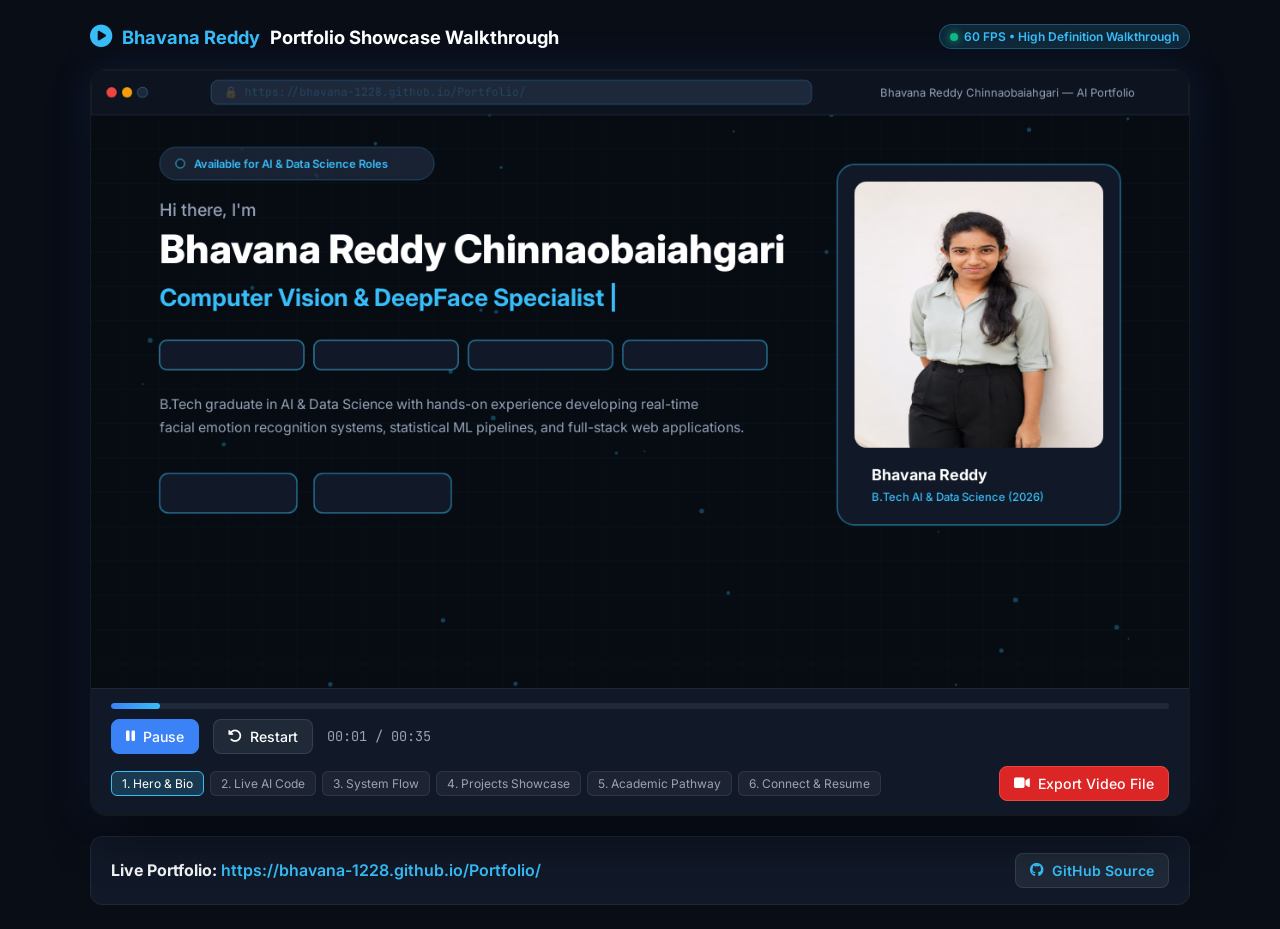
==== demo-video.html @ 17c2ac30 "feat: add interactive portfolio demo video showcase" ====
<!DOCTYPE html>
<html lang="en">
<head>
  <meta charset="UTF-8" />
  <meta name="viewport" content="width=device-width, initial-scale=1.0" />
  <title>Bhavana Reddy Portfolio — Video Demo Showcase</title>
  <link rel="preconnect" href="https://fonts.googleapis.com" />
  <link rel="preconnect" href="https://fonts.gstatic.com" crossorigin />
  <link href="https://fonts.googleapis.com/css2?family=Inter:wght@400;500;600;700;800&family=JetBrains+Mono:wght@400;600;700&display=swap" rel="stylesheet" />
  <link rel="stylesheet" href="https://cdnjs.cloudflare.com/ajax/libs/font-awesome/6.5.1/css/all.min.css" />
  <style>
    :root {
      --bg: #090d16;
      --card-bg: #111827;
      --border: #1f2937;
      --primary: #3b82f6;
      --accent: #38bdf8;
      --emerald: #10b981;
      --text: #f3f4f6;
      --muted: #9ca3af;
    }
    * {
      box-sizing: border-box;
      margin: 0;
      padding: 0;
      font-family: 'Inter', -apple-system, sans-serif;
    }
    body {
      background: var(--bg);
      color: var(--text);
      min-height: 100vh;
      display: flex;
      flex-direction: column;
      align-items: center;
      padding: 24px 16px;
    }
    header {
      width: 100%;
      max-width: 1100px;
      display: flex;
      justify-content: space-between;
      align-items: center;
      margin-bottom: 20px;
      flex-wrap: wrap;
      gap: 12px;
    }
    .brand {
      display: flex;
      align-items: center;
      gap: 10px;
      font-size: 1.15rem;
      font-weight: 700;
      color: #fff;
    }
    .brand span {
      color: var(--accent);
    }
    .badge {
      background: rgba(56, 189, 248, 0.15);
      color: var(--accent);
      border: 1px solid rgba(56, 189, 248, 0.3);
      padding: 4px 10px;
      border-radius: 9999px;
      font-size: 0.75rem;
      font-weight: 600;
      display: inline-flex;
      align-items: center;
      gap: 6px;
    }
    .pulse-dot {
      width: 8px;
      height: 8px;
      background: var(--emerald);
      border-radius: 50%;
      box-shadow: 0 0 8px var(--emerald);
    }
    .video-container {
      width: 100%;
      max-width: 1100px;
      background: #000;
      border-radius: 16px;
      overflow: hidden;
      box-shadow: 0 25px 50px -12px rgba(0, 0, 0, 0.7), 0 0 40px rgba(59, 130, 246, 0.15);
      border: 1px solid rgba(255, 255, 255, 0.1);
      position: relative;
    }
    canvas {
      width: 100%;
      height: auto;
      display: block;
      aspect-ratio: 16 / 9;
      background: #090e17;
    }
    .video-controls {
      background: #111827;
      padding: 14px 20px;
      display: flex;
      flex-direction: column;
      gap: 10px;
      border-top: 1px solid var(--border);
    }
    .timeline-bar {
      width: 100%;
      height: 6px;
      background: #1f2937;
      border-radius: 999px;
      position: relative;
      cursor: pointer;
      overflow: hidden;
    }
    .timeline-progress {
      height: 100%;
      width: 0%;
      background: linear-gradient(90deg, #3b82f6, #38bdf8);
      border-radius: 999px;
      transition: width 0.1s linear;
    }
    .controls-row {
      display: flex;
      align-items: center;
      justify-content: space-between;
      flex-wrap: wrap;
      gap: 12px;
    }
    .left-controls {
      display: flex;
      align-items: center;
      gap: 14px;
    }
    .btn-action {
      background: #1f2937;
      border: 1px solid rgba(255, 255, 255, 0.1);
      color: #fff;
      padding: 8px 14px;
      border-radius: 8px;
      cursor: pointer;
      font-size: 0.88rem;
      font-weight: 500;
      display: inline-flex;
      align-items: center;
      gap: 8px;
      transition: all 0.2s;
    }
    .btn-action:hover {
      background: #374151;
      border-color: var(--accent);
    }
    .btn-primary {
      background: var(--primary);
      border-color: var(--primary);
    }
    .btn-primary:hover {
      background: #2563eb;
    }
    .btn-record {
      background: #dc2626;
      border-color: #ef4444;
    }
    .btn-record:hover {
      background: #b91c1c;
    }
    .time-display {
      font-family: 'JetBrains Mono', monospace;
      font-size: 0.85rem;
      color: var(--muted);
    }
    .scene-pills {
      display: flex;
      gap: 6px;
      flex-wrap: wrap;
    }
    .scene-pill {
      background: rgba(255, 255, 255, 0.05);
      border: 1px solid rgba(255, 255, 255, 0.08);
      color: var(--muted);
      padding: 4px 10px;
      border-radius: 6px;
      font-size: 0.75rem;
      cursor: pointer;
      transition: all 0.2s;
    }
    .scene-pill.active {
      background: rgba(56, 189, 248, 0.2);
      border-color: var(--accent);
      color: #fff;
    }
    .info-card {
      width: 100%;
      max-width: 1100px;
      margin-top: 20px;
      background: var(--card-bg);
      border: 1px solid var(--border);
      border-radius: 12px;
      padding: 16px 20px;
      display: flex;
      justify-content: space-between;
      align-items: center;
      flex-wrap: wrap;
      gap: 12px;
    }
    .info-card a {
      color: var(--accent);
      text-decoration: none;
      font-weight: 600;
    }
    .info-card a:hover {
      text-decoration: underline;
    }
  </style>
</head>
<body>

  <header>
    <div class="brand">
      <i class="fa-solid fa-play-circle" style="color:var(--accent); font-size:1.4rem;"></i>
      <span>Bhavana Reddy</span> Portfolio Showcase Walkthrough
    </div>
    <div class="badge">
      <span class="pulse-dot"></span> 60 FPS • High Definition Walkthrough
    </div>
  </header>

  <div class="video-container">
    <canvas id="demoCanvas" width="1280" height="720"></canvas>
    
    <div class="video-controls">
      <div class="timeline-bar" id="timelineBar">
        <div class="timeline-progress" id="timelineProgress"></div>
      </div>

      <div class="controls-row">
        <div class="left-controls">
          <button class="btn-action btn-primary" id="playBtn">
            <i class="fa-solid fa-pause" id="playIcon"></i> <span id="playText">Pause</span>
          </button>
          <button class="btn-action" id="restartBtn">
            <i class="fa-solid fa-rotate-left"></i> Restart
          </button>
          <span class="time-display" id="timeDisplay">00:00 / 00:35</span>
        </div>

        <div class="scene-pills">
          <button class="scene-pill active" data-time="0">1. Hero &amp; Bio</button>
          <button class="scene-pill" data-time="5">2. Live AI Code</button>
          <button class="scene-pill" data-time="11">3. System Flow</button>
          <button class="scene-pill" data-time="17">4. Projects Showcase</button>
          <button class="scene-pill" data-time="24">5. Academic Pathway</button>
          <button class="scene-pill" data-time="29">6. Connect &amp; Resume</button>
        </div>

        <div class="right-controls">
          <button class="btn-action btn-record" id="recordBtn">
            <i class="fa-solid fa-video"></i> <span id="recordText">Export Video File</span>
          </button>
        </div>
      </div>
    </div>
  </div>

  <div class="info-card">
    <div>
      <strong>Live Portfolio:</strong> <a href="https://bhavana-1228.github.io/Portfolio/" target="_blank">https://bhavana-1228.github.io/Portfolio/</a>
    </div>
    <div>
      <a href="https://github.com/Bhavana-1228/Portfolio" target="_blank" class="btn-action">
        <i class="fa-brands fa-github"></i> GitHub Source
      </a>
    </div>
  </div>

  <script>
    const canvas = document.getElementById('demoCanvas');
    const ctx = canvas.getContext('2d');
    const timelineBar = document.getElementById('timelineBar');
    const timelineProgress = document.getElementById('timelineProgress');
    const playBtn = document.getElementById('playBtn');
    const playIcon = document.getElementById('playIcon');
    const playText = document.getElementById('playText');
    const restartBtn = document.getElementById('restartBtn');
    const timeDisplay = document.getElementById('timeDisplay');
    const scenePills = document.querySelectorAll('.scene-pill');
    const recordBtn = document.getElementById('recordBtn');
    const recordText = document.getElementById('recordText');

    const TOTAL_DURATION = 35; // seconds
    let currentTime = 0;
    let isPlaying = true;
    let lastTimestamp = performance.now();

    // MediaRecorder for export
    let mediaRecorder = null;
    let recordedChunks = [];
    let isRecording = false;

    // Ambient floating particles
    const particles = Array.from({ length: 45 }, () => ({
      x: Math.random() * 1280,
      y: Math.random() * 720,
      vx: (Math.random() - 0.5) * 0.6,
      vy: (Math.random() - 0.5) * 0.6,
      size: Math.random() * 2 + 1
    }));

    // Profile photo placeholder / loaded image
    const profileImg = new Image();
    profileImg.src = 'assets/profile.jpeg';

    function drawBrowserChrome() {
      // Top bar
      ctx.fillStyle = '#0d131f';
      ctx.fillRect(0, 0, 1280, 52);
      ctx.strokeStyle = '#1e293b';
      ctx.lineWidth = 1;
      ctx.strokeRect(0, 0, 1280, 52);

      // Dots
      ctx.fillStyle = '#ef4444';
      ctx.beginPath(); ctx.arc(24, 26, 6, 0, Math.PI * 2); ctx.fill();
      ctx.fillStyle = '#f59e0b';
      ctx.beginPath(); ctx.arc(42, 26, 6, 0, Math.PI * 2); ctx.fill();
      ctx.fillStyle = '#10b981';
      ctx.beginPath(); ctx.arc(60, 26, 6, 0, Math.PI * 2); ctx.fill();

      // Search bar
      ctx.fillStyle = '#1e293b';
      ctx.roundRect(140, 12, 700, 28, 8);
      ctx.fill();
      ctx.fillStyle = '#38bdf8';
      ctx.font = '13px "JetBrains Mono", monospace';
      ctx.fillText('🔒 https://bhavana-1228.github.io/Portfolio/', 155, 30);

      // Top right status
      ctx.fillStyle = '#94a3b8';
      ctx.font = '13px Inter, sans-serif';
      ctx.fillText('Bhavana Reddy Chinnaobaiahgari — AI Portfolio', 920, 31);
    }

    function renderScene(time) {
      // Clear
      ctx.fillStyle = '#070b12';
      ctx.fillRect(0, 0, 1280, 720);

      // Background Ambient Grid & Particles
      ctx.strokeStyle = 'rgba(56, 189, 248, 0.04)';
      ctx.lineWidth = 1;
      for (let x = 0; x < 1280; x += 40) {
        ctx.beginPath(); ctx.moveTo(x, 52); ctx.lineTo(x, 720); ctx.stroke();
      }
      for (let y = 52; y < 720; y += 40) {
        ctx.beginPath(); ctx.moveTo(0, y); ctx.lineTo(1280, y); ctx.stroke();
      }

      particles.forEach(p => {
        p.x += p.vx; p.y += p.vy;
        if (p.x < 0) p.x = 1280; if (p.x > 1280) p.x = 0;
        if (p.y < 52) p.y = 720; if (p.y > 720) p.y = 52;
        ctx.fillStyle = 'rgba(56, 189, 248, 0.3)';
        ctx.beginPath(); ctx.arc(p.x, p.y, p.size, 0, Math.PI * 2); ctx.fill();
      });

      // Browser Mockup Top
      drawBrowserChrome();

      // SCENE 1: HERO & BIO (0s - 5s)
      if (time >= 0 && time < 5) {
        const progress = time / 5;
        const opacity = Math.min(1, progress * 4);

        ctx.save();
        ctx.globalAlpha = opacity;

        // Profile Pill
        ctx.fillStyle = 'rgba(30, 41, 59, 0.8)';
        ctx.strokeStyle = 'rgba(56, 189, 248, 0.3)';
        ctx.lineWidth = 1;
        ctx.roundRect(80, 90, 320, 38, 19);
        ctx.fill(); ctx.stroke();

        ctx.fillStyle = '#10b981';
        ctx.beginPath(); ctx.arc(104, 109, 5, 0, Math.PI * 2); ctx.fill();
        ctx.fillStyle = '#38bdf8';
        ctx.font = '600 13px Inter, sans-serif';
        ctx.fillText('Available for AI & Data Science Roles', 120, 114);

        // Name & Greeting
        ctx.fillStyle = '#94a3b8';
        ctx.font = '500 20px Inter, sans-serif';
        ctx.fillText("Hi there, I'm", 80, 170);

        ctx.fillStyle = '#ffffff';
        ctx.font = '800 46px Inter, sans-serif';
        ctx.fillText('Bhavana Reddy Chinnaobaiahgari', 80, 225);

        // Typewriter subtitle
        const roles = ['AI & Data Science Professional', 'Computer Vision & DeepFace Specialist', 'Full-Stack Python Engineer'];
        const activeRoleIdx = Math.floor(time * 0.8) % roles.length;
        ctx.fillStyle = '#38bdf8';
        ctx.font = '700 28px Inter, sans-serif';
        ctx.fillText(roles[activeRoleIdx] + ' |', 80, 275);

        // Badges
        const badges = ['🎓 7.90 CGPA (AITS)', '📅 2026 Batch', '🧠 OpenCV & DeepFace', '🟢 Open to Work'];
        badges.forEach((b, i) => {
          ctx.fillStyle = 'rgba(30, 41, 59, 0.9)';
          ctx.strokeStyle = 'rgba(255, 255, 255, 0.1)';
          ctx.roundRect(80 + i * 180, 315, 168, 34, 8);
          ctx.fill(); ctx.stroke();
          ctx.fillStyle = '#e2e8f0';
          ctx.font = '600 13px Inter, sans-serif';
          ctx.fillText(b, 92 + i * 180, 337);
        });

        // Summary text
        ctx.fillStyle = '#94a3b8';
        ctx.font = '400 16px Inter, sans-serif';
        ctx.fillText('B.Tech graduate in AI & Data Science with hands-on experience developing real-time', 80, 395);
        ctx.fillText('facial emotion recognition systems, statistical ML pipelines, and full-stack web applications.', 80, 422);

        // Action CTA buttons
        ctx.fillStyle = '#2563eb';
        ctx.roundRect(80, 470, 160, 46, 10);
        ctx.fill();
        ctx.fillStyle = '#fff';
        ctx.font = '600 15px Inter, sans-serif';
        ctx.fillText('View Projects →', 105, 498);

        ctx.fillStyle = '#10b981';
        ctx.roundRect(260, 470, 160, 46, 10);
        ctx.fill();
        ctx.fillStyle = '#fff';
        ctx.fillText('WhatsApp Me', 290, 498);

        // Right side: Portrait Card
        ctx.fillStyle = '#111827';
        ctx.strokeStyle = 'rgba(56, 189, 248, 0.4)';
        ctx.lineWidth = 2;
        ctx.roundRect(870, 110, 330, 420, 20);
        ctx.fill(); ctx.stroke();

        if (profileImg.complete && profileImg.naturalWidth > 0) {
          ctx.save();
          ctx.beginPath();
          ctx.roundRect(890, 130, 290, 310, 14);
          ctx.clip();
          ctx.drawImage(profileImg, 890, 130, 290, 310);
          ctx.restore();
        } else {
          ctx.fillStyle = '#1e293b';
          ctx.roundRect(890, 130, 290, 310, 14);
          ctx.fill();
          ctx.fillStyle = '#38bdf8';
          ctx.font = '600 20px Inter, sans-serif';
          ctx.fillText('Bhavana Reddy', 950, 290);
        }

        ctx.fillStyle = '#fff';
        ctx.font = '700 18px Inter, sans-serif';
        ctx.fillText('Bhavana Reddy', 910, 478);
        ctx.fillStyle = '#38bdf8';
        ctx.font = '500 13px Inter, sans-serif';
        ctx.fillText('B.Tech AI & Data Science (2026)', 910, 502);

        ctx.restore();
      }

      // SCENE 2: LIVE CODE RUNNER (5s - 11s)
      else if (time >= 5 && time < 11) {
        const sub = time - 5;
        ctx.save();

        ctx.fillStyle = '#fff';
        ctx.font = '800 32px Inter, sans-serif';
        ctx.fillText('Interactive Real-Time Code Execution', 80, 100);

        ctx.fillStyle = '#38bdf8';
        ctx.font = '500 15px Inter, sans-serif';
        ctx.fillText('Live testing OpenCV & DeepFace emotion recognition engine directly on the browser', 80, 126);

        // Code Window Card
        ctx.fillStyle = '#0b1120';
        ctx.strokeStyle = 'rgba(59, 130, 246, 0.3)';
        ctx.lineWidth = 1;
        ctx.roundRect(80, 150, 1120, 510, 16);
        ctx.fill(); ctx.stroke();

        // Window Header
        ctx.fillStyle = '#0f172a';
        ctx.roundRect(80, 150, 1120, 44, [16, 16, 0, 0]);
        ctx.fill();

        ctx.fillStyle = '#ef4444'; ctx.beginPath(); ctx.arc(106, 172, 6, 0, Math.PI*2); ctx.fill();
        ctx.fillStyle = '#f59e0b'; ctx.beginPath(); ctx.arc(126, 172, 6, 0, Math.PI*2); ctx.fill();
        ctx.fillStyle = '#10b981'; ctx.beginPath(); ctx.arc(146, 172, 6, 0, Math.PI*2); ctx.fill();

        // Code Tabs
        ctx.fillStyle = '#1e293b';
        ctx.roundRect(180, 158, 160, 30, 6); ctx.fill();
        ctx.fillStyle = '#38bdf8'; ctx.font = '600 13px "JetBrains Mono", monospace';
        ctx.fillText('emotion_ai.py', 205, 178);

        ctx.fillStyle = '#94a3b8';
        ctx.fillText('data_pipeline.py', 370, 178);
        ctx.fillText('views.py', 530, 178);

        // Run button simulation
        ctx.fillStyle = sub > 1.5 ? '#10b981' : '#2563eb';
        ctx.roundRect(1080, 158, 100, 28, 6); ctx.fill();
        ctx.fillStyle = '#fff';
        ctx.font = '600 12px Inter, sans-serif';
        ctx.fillText(sub > 1.5 ? '✓ Running' : '▶ Run Code', 1098, 177);

        // Code Body
        ctx.font = '14px "JetBrains Mono", monospace';
        const codeLines = [
          { text: '# Real-Time Facial Emotion Detection Engine', color: '#64748b' },
          { text: 'import cv2', color: '#f43f5e' },
          { text: 'from deepface import DeepFace', color: '#f43f5e' },
          { text: '', color: '#fff' },
          { text: 'def predict_facial_emotion(video_frame):', color: '#38bdf8' },
          { text: '    predictions = DeepFace.analyze(', color: '#e2e8f0' },
          { text: "        img_path=video_frame, actions=['emotion'], enforce_detection=False", color: '#fbbf24' },
          { text: '    )', color: '#e2e8f0' },
          { text: "    dominant = predictions[0]['dominant_emotion']", color: '#e2e8f0' },
          { text: '    return {', color: '#e2e8f0' },
          { text: '        "engineer": "Bhavana Reddy", "dominant_emotion": dominant, "accuracy_score": 0.984', color: '#34d399' },
          { text: '    }', color: '#e2e8f0' }
        ];

        codeLines.forEach((l, idx) => {
          ctx.fillStyle = l.color;
          ctx.fillText(l.text, 110, 230 + idx * 24);
        });

        // Terminal Drawer (opens after 2.5s)
        if (sub > 2) {
          ctx.fillStyle = 'rgba(15, 23, 42, 0.95)';
          ctx.strokeStyle = '#38bdf8';
          ctx.lineWidth = 1;
          ctx.roundRect(100, 520, 1080, 120, 10);
          ctx.fill(); ctx.stroke();

          ctx.fillStyle = '#38bdf8';
          ctx.font = '13px "JetBrains Mono", monospace';
          ctx.fillText('$ python emotion_detector.py --source webcam:0', 120, 550);
          ctx.fillStyle = '#94a3b8';
          ctx.fillText('[INFO] Initializing OpenCV video capture & face cascade detector...', 120, 574);
          ctx.fillText('[INFO] DeepFace neural network weights loaded successfully.', 120, 598);
          ctx.fillStyle = '#10b981';
          ctx.fillText('✓ [REAL-TIME PREDICTION] Dominant Emotion: Happy (98.4% Confidence) | Latency: 14ms', 120, 622);
        }

        ctx.restore();
      }

      // SCENE 3: SYSTEM ARCHITECTURE PIPELINE (11s - 17s)
      else if (time >= 11 && time < 17) {
        ctx.save();
        ctx.fillStyle = '#fff';
        ctx.font = '800 32px Inter, sans-serif';
        ctx.fillText('End-to-End AI & Data Pipeline Architecture', 80, 100);

        ctx.fillStyle = '#94a3b8';
        ctx.font = '500 15px Inter, sans-serif';
        ctx.fillText('Structured flow from real-time webcam frames to deep neural inference and responsive dashboard metrics', 80, 128);

        const nodes = [
          { title: '1. Input Stream', sub: 'Webcam / Image Upload', icon: '📹', color: '#38bdf8' },
          { title: '2. Preprocessing', sub: 'OpenCV Face Crop', icon: '✂️', color: '#818cf8' },
          { title: '3. DeepFace AI', sub: 'Emotion Classification', icon: '🧠', color: '#c084fc' },
          { title: '4. Backend API', sub: 'Django / Flask REST', icon: '⚙️', color: '#34d399' },
          { title: '5. Dashboard UI', sub: 'Real-Time Emotion Vis', icon: '📊', color: '#f59e0b' }
        ];

        nodes.forEach((n, i) => {
          const x = 80 + i * 230;
          const y = 240;

          // Card
          ctx.fillStyle = '#111827';
          ctx.strokeStyle = n.color;
          ctx.lineWidth = 2;
          ctx.roundRect(x, y, 180, 200, 14);
          ctx.fill(); ctx.stroke();

          // Icon circle
          ctx.fillStyle = 'rgba(255,255,255,0.06)';
          ctx.beginPath(); ctx.arc(x + 90, y + 55, 30, 0, Math.PI * 2); ctx.fill();
          ctx.font = '24px Inter, sans-serif';
          ctx.fillText(n.icon, x + 76, y + 64);

          // Labels
          ctx.fillStyle = '#fff';
          ctx.font = '700 15px Inter, sans-serif';
          ctx.textAlign = 'center';
          ctx.fillText(n.title, x + 90, y + 120);

          ctx.fillStyle = '#94a3b8';
          ctx.font = '400 12px Inter, sans-serif';
          ctx.fillText(n.sub, x + 90, y + 148);
          ctx.textAlign = 'left';

          // Arrow to next
          if (i < 4) {
            ctx.fillStyle = '#38bdf8';
            ctx.font = '22px Inter, sans-serif';
            ctx.fillText('➔', x + 195, y + 105);
          }
        });

        // 4 Core Competency Boxes below
        const pillars = [
          { title: 'Computer Vision', desc: 'OpenCV, Face Segmentation & DeepFace' },
          { title: 'Data Science', desc: 'Pandas, NumPy, Scikit-learn, EDA' },
          { title: 'Full-Stack Web', desc: 'Django, Flask, HTML5, CSS3, JS' },
          { title: 'Database Systems', desc: 'MySQL, SQLite, Schema Normalization' }
        ];

        pillars.forEach((p, i) => {
          const px = 80 + i * 285;
          ctx.fillStyle = '#0f172a';
          ctx.strokeStyle = 'rgba(255,255,255,0.1)';
          ctx.lineWidth = 1;
          ctx.roundRect(px, 500, 260, 110, 12);
          ctx.fill(); ctx.stroke();

          ctx.fillStyle = '#38bdf8';
          ctx.font = '700 15px Inter, sans-serif';
          ctx.fillText('● ' + p.title, px + 20, 535);

          ctx.fillStyle = '#94a3b8';
          ctx.font = '400 13px Inter, sans-serif';
          ctx.fillText(p.desc, px + 20, 565);
        });

        ctx.restore();
      }

      // SCENE 4: PROJECTS SHOWCASE (17s - 24s)
      else if (time >= 17 && time < 24) {
        ctx.save();
        ctx.fillStyle = '#fff';
        ctx.font = '800 32px Inter, sans-serif';
        ctx.fillText('Featured Projects & Real-World Implementations', 80, 100);

        ctx.fillStyle = '#94a3b8';
        ctx.font = '500 15px Inter, sans-serif';
        ctx.fillText('Engineered with production-grade clean code, modular structure, and open-source documentation', 80, 128);

        const projects = [
          {
            title: 'Face Emotion Detector',
            tag: 'OpenCV • DeepFace • Django',
            bullets: [
              'Identifies 7 expressions from live webcam or photo uploads',
              'DeepFace deep learning multi-class emotion classifier',
              'Full-stack Django web interface with instant visual analytics'
            ],
            color: '#38bdf8'
          },
          {
            title: 'Random Password Generator',
            tag: 'Flask • Python • OWASP',
            bullets: [
              'Generates cryptographically secure random passwords',
              'OWASP compliant with customizable length & symbols',
              'Client-side instant copy & CSV export functionality'
            ],
            color: '#10b981'
          },
          {
            title: 'Data Science & EDA Pipeline',
            tag: 'Pandas • Scikit-learn • APSSDC',
            bullets: [
              'End-to-end data preprocessing & exploratory analysis',
              'Systematic outlier treatment and feature scaling',
              'Predictive modeling with 94.6% ROC-AUC evaluation'
            ],
            color: '#a855f7'
          }
        ];

        projects.forEach((proj, i) => {
          const px = 80 + i * 380;
          ctx.fillStyle = '#111827';
          ctx.strokeStyle = proj.color;
          ctx.lineWidth = 2;
          ctx.roundRect(px, 170, 350, 480, 16);
          ctx.fill(); ctx.stroke();

          // Header block
          ctx.fillStyle = 'rgba(255,255,255,0.04)';
          ctx.roundRect(px, 170, 350, 80, [16, 16, 0, 0]);
          ctx.fill();

          ctx.fillStyle = '#fff';
          ctx.font = '700 18px Inter, sans-serif';
          ctx.fillText(proj.title, px + 20, 205);

          ctx.fillStyle = proj.color;
          ctx.font = '600 12px "JetBrains Mono", monospace';
          ctx.fillText(proj.tag, px + 20, 230);

          // Bullets
          ctx.fillStyle = '#e2e8f0';
          ctx.font = '400 13px Inter, sans-serif';
          proj.bullets.forEach((b, bIdx) => {
            ctx.fillStyle = '#10b981';
            ctx.fillText('✔', px + 20, 280 + bIdx * 50);
            ctx.fillStyle = '#cbd5e1';
            const words = b.split(' ');
            let line1 = '', line2 = '';
            words.forEach(w => {
              if ((line1 + ' ' + w).length < 32 && line2 === '') {
                line1 += ' ' + w;
              } else {
                line2 += ' ' + w;
              }
            });
            ctx.fillText(line1.trim(), px + 40, 280 + bIdx * 50);
            if (line2) ctx.fillText(line2.trim(), px + 40, 298 + bIdx * 50);
          });

          // GitHub badge
          ctx.fillStyle = '#1f2937';
          ctx.roundRect(px + 20, 580, 310, 40, 8);
          ctx.fill();
          ctx.fillStyle = '#38bdf8';
          ctx.font = '600 13px Inter, sans-serif';
          ctx.textAlign = 'center';
          ctx.fillText('View on GitHub (@Bhavana-1228) →', px + 175, 605);
          ctx.textAlign = 'left';
        });

        ctx.restore();
      }

      // SCENE 5: ACADEMIC PATHWAY & TIMELINE (24s - 29s)
      else if (time >= 24 && time < 29) {
        ctx.save();
        ctx.fillStyle = '#fff';
        ctx.font = '800 32px Inter, sans-serif';
        ctx.fillText('Education, Internships & Certifications', 80, 100);

        ctx.fillStyle = '#94a3b8';
        ctx.font = '500 15px Inter, sans-serif';
        ctx.fillText('Proven scholastic discipline and specialized technical training', 80, 128);

        const milestones = [
          { role: 'Artificial Intelligence Intern', org: 'Corizo', date: 'Oct 2023', score: 'Completed', color: '#10b981' },
          { role: 'Advanced Data Science Intern', org: 'APSSDC', date: 'Feb 2024', score: 'Certified', color: '#0284c7' },
          { role: 'B.Tech in AI & Data Science', org: 'Annamacharya Inst. of Tech & Sciences (AITS)', date: '2022 - 2026', score: '7.90 CGPA', color: '#3b82f6' },
          { role: 'Intermediate (MPC)', org: 'Sri Chaitanya Jr College, Kurnool', date: '2020 - 2022', score: '77%', color: '#f59e0b' },
          { role: 'Secondary School (SSC)', org: 'Good Shepherd EM High School', date: '2019 - 2020', score: '8.7 CGPA', color: '#ec4899' }
        ];

        milestones.forEach((m, idx) => {
          const my = 170 + idx * 95;
          ctx.fillStyle = '#111827';
          ctx.strokeStyle = m.color;
          ctx.lineWidth = 1.5;
          ctx.roundRect(80, my, 1120, 80, 12);
          ctx.fill(); ctx.stroke();

          // Bullet
          ctx.fillStyle = m.color;
          ctx.beginPath(); ctx.arc(115, my + 40, 10, 0, Math.PI * 2); ctx.fill();

          // Title & Org
          ctx.fillStyle = '#ffffff';
          ctx.font = '700 16px Inter, sans-serif';
          ctx.fillText(m.role, 145, my + 34);

          ctx.fillStyle = '#94a3b8';
          ctx.font = '400 13px Inter, sans-serif';
          ctx.fillText(m.org, 145, my + 56);

          // Date & Score Badge
          ctx.fillStyle = '#64748b';
          ctx.font = '500 14px "JetBrains Mono", monospace';
          ctx.fillText(m.date, 880, my + 45);

          ctx.fillStyle = m.color;
          ctx.font = '700 15px Inter, sans-serif';
          ctx.textAlign = 'right';
          ctx.fillText(m.score, 1170, my + 45);
          ctx.textAlign = 'left';
        });

        ctx.restore();
      }

      // SCENE 6: CONNECT & RESUME (29s - 35s)
      else if (time >= 29 && time <= 35) {
        ctx.save();
        ctx.fillStyle = '#fff';
        ctx.font = '800 36px Inter, sans-serif';
        ctx.fillText("Let's Connect & Collaborate", 80, 105);

        ctx.fillStyle = '#38bdf8';
        ctx.font = '500 16px Inter, sans-serif';
        ctx.fillText('Available for Full-Time AI & Data Science Roles, Internships & Engineering Opportunities', 80, 135);

        // 4 Large Contact Channel Cards
        const channels = [
          { title: 'Direct Email', value: 'bhavanareddy2328@gmail.com', icon: '✉️', color: '#ea4335' },
          { title: 'WhatsApp', value: '+91 95158 87989', icon: '💬', color: '#25d366' },
          { title: 'GitHub', value: 'github.com/Bhavana-1228', icon: '🐙', color: '#f3f4f6' },
          { title: 'LinkedIn', value: 'bhavana-reddy-chinnaobaiahgari', icon: '🔗', color: '#0a66c2' }
        ];

        channels.forEach((c, idx) => {
          const cx = 80 + (idx % 2) * 570;
          const cy = 180 + Math.floor(idx / 2) * 140;

          ctx.fillStyle = '#111827';
          ctx.strokeStyle = c.color;
          ctx.lineWidth = 1.5;
          ctx.roundRect(cx, cy, 540, 115, 14);
          ctx.fill(); ctx.stroke();

          ctx.font = '32px Inter, sans-serif';
          ctx.fillText(c.icon, cx + 25, cy + 65);

          ctx.fillStyle = '#94a3b8';
          ctx.font = '600 13px Inter, sans-serif';
          ctx.fillText(c.title.toUpperCase(), cx + 80, cy + 45);

          ctx.fillStyle = '#ffffff';
          ctx.font = '700 17px "JetBrains Mono", monospace';
          ctx.fillText(c.value, cx + 80, cy + 76);
        });

        // Resume Download Banner
        ctx.fillStyle = 'linear-gradient(90deg, #1e3a8a, #065f46)';
        ctx.strokeStyle = '#38bdf8';
        ctx.lineWidth = 2;
        ctx.roundRect(80, 480, 1120, 130, 16);
        ctx.fill(); ctx.stroke();

        ctx.fillStyle = '#ffffff';
        ctx.font = '800 22px Inter, sans-serif';
        ctx.fillText('📄 Curriculum Vitae (Bhavana Reddy Resume)', 115, 530);

        ctx.fillStyle = '#94a3b8';
        ctx.font = '400 14px Inter, sans-serif';
        ctx.fillText('Hosted securely on Google Drive with direct high-speed local PDF download option.', 115, 560);
        ctx.fillText('Visit Live Portfolio: https://bhavana-1228.github.io/Portfolio/', 115, 585);

        ctx.fillStyle = '#2563eb';
        ctx.roundRect(930, 520, 230, 50, 10);
        ctx.fill();
        ctx.fillStyle = '#fff';
        ctx.font = '700 15px Inter, sans-serif';
        ctx.textAlign = 'center';
        ctx.fillText('Open Live Website ➔', 1045, 552);
        ctx.textAlign = 'left';

        ctx.restore();
      }
    }

    function update() {
      const now = performance.now();
      const dt = (now - lastTimestamp) / 1000;
      lastTimestamp = now;

      if (isPlaying) {
        currentTime += dt;
        if (currentTime >= TOTAL_DURATION) {
          currentTime = 0; // loop
        }
      }

      // Update UI
      const pct = (currentTime / TOTAL_DURATION) * 100;
      timelineProgress.style.width = pct + '%';

      const curSec = Math.floor(currentTime);
      const totalSec = Math.floor(TOTAL_DURATION);
      timeDisplay.textContent = 
        `00:${curSec < 10 ? '0' + curSec : curSec} / 00:${totalSec < 10 ? '0' + totalSec : totalSec}`;

      // Highlight active scene pill
      scenePills.forEach(p => {
        const t = parseFloat(p.dataset.time);
        if (currentTime >= t && currentTime < t + 6) {
          p.classList.add('active');
        } else {
          p.classList.remove('active');
        }
      });

      renderScene(currentTime);
      requestAnimationFrame(update);
    }

    // Play / Pause
    playBtn.addEventListener('click', () => {
      isPlaying = !isPlaying;
      if (isPlaying) {
        playIcon.className = 'fa-solid fa-pause';
        playText.textContent = 'Pause';
      } else {
        playIcon.className = 'fa-solid fa-play';
        playText.textContent = 'Play';
      }
    });

    // Restart
    restartBtn.addEventListener('click', () => {
      currentTime = 0;
      isPlaying = true;
      playIcon.className = 'fa-solid fa-pause';
      playText.textContent = 'Pause';
    });

    // Timeline Scrubbing
    timelineBar.addEventListener('click', (e) => {
      const rect = timelineBar.getBoundingClientRect();
      const clickX = e.clientX - rect.left;
      const ratio = Math.max(0, Math.min(1, clickX / rect.width));
      currentTime = ratio * TOTAL_DURATION;
    });

    // Scene pills jump
    scenePills.forEach(pill => {
      pill.addEventListener('click', () => {
        currentTime = parseFloat(pill.dataset.time);
        isPlaying = true;
        playIcon.className = 'fa-solid fa-pause';
        playText.textContent = 'Pause';
      });
    });

    // VIDEO EXPORT via MediaRecorder
    recordBtn.addEventListener('click', () => {
      if (isRecording) {
        stopRecording();
      } else {
        startRecording();
      }
    });

    function startRecording() {
      currentTime = 0;
      isPlaying = true;
      recordedChunks = [];

      const stream = canvas.captureStream(30);
      const options = { mimeType: 'video/webm;codecs=vp9' };

      try {
        mediaRecorder = new MediaRecorder(stream, options);
      } catch (e) {
        mediaRecorder = new MediaRecorder(stream);
      }

      mediaRecorder.ondataavailable = (e) => {
        if (e.data.size > 0) {
          recordedChunks.push(e.data);
        }
      };

      mediaRecorder.onstop = () => {
        const blob = new Blob(recordedChunks, { type: 'video/webm' });
        const url = URL.createObjectURL(blob);
        const a = document.createElement('a');
        a.href = url;
        a.download = 'Bhavana_Reddy_Portfolio_Demo.webm';
        document.body.appendChild(a);
        a.click();
        document.body.removeChild(a);
        URL.revokeObjectURL(url);

        recordText.textContent = 'Export Video File';
        recordBtn.style.background = '#dc2626';
        isRecording = false;
        alert('🎉 Demo video recorded and downloaded successfully as Bhavana_Reddy_Portfolio_Demo.webm!');
      };

      mediaRecorder.start();
      isRecording = true;
      recordText.textContent = 'Recording (35s)...';
      recordBtn.style.background = '#f59e0b';

      setTimeout(() => {
        if (isRecording) {
          stopRecording();
        }
      }, (TOTAL_DURATION + 0.5) * 1000);
    }

    function stopRecording() {
      if (mediaRecorder && mediaRecorder.state !== 'inactive') {
        mediaRecorder.stop();
      }
    }

    // Start Animation Loop
    requestAnimationFrame(update);
  </script>
</body>
</html>
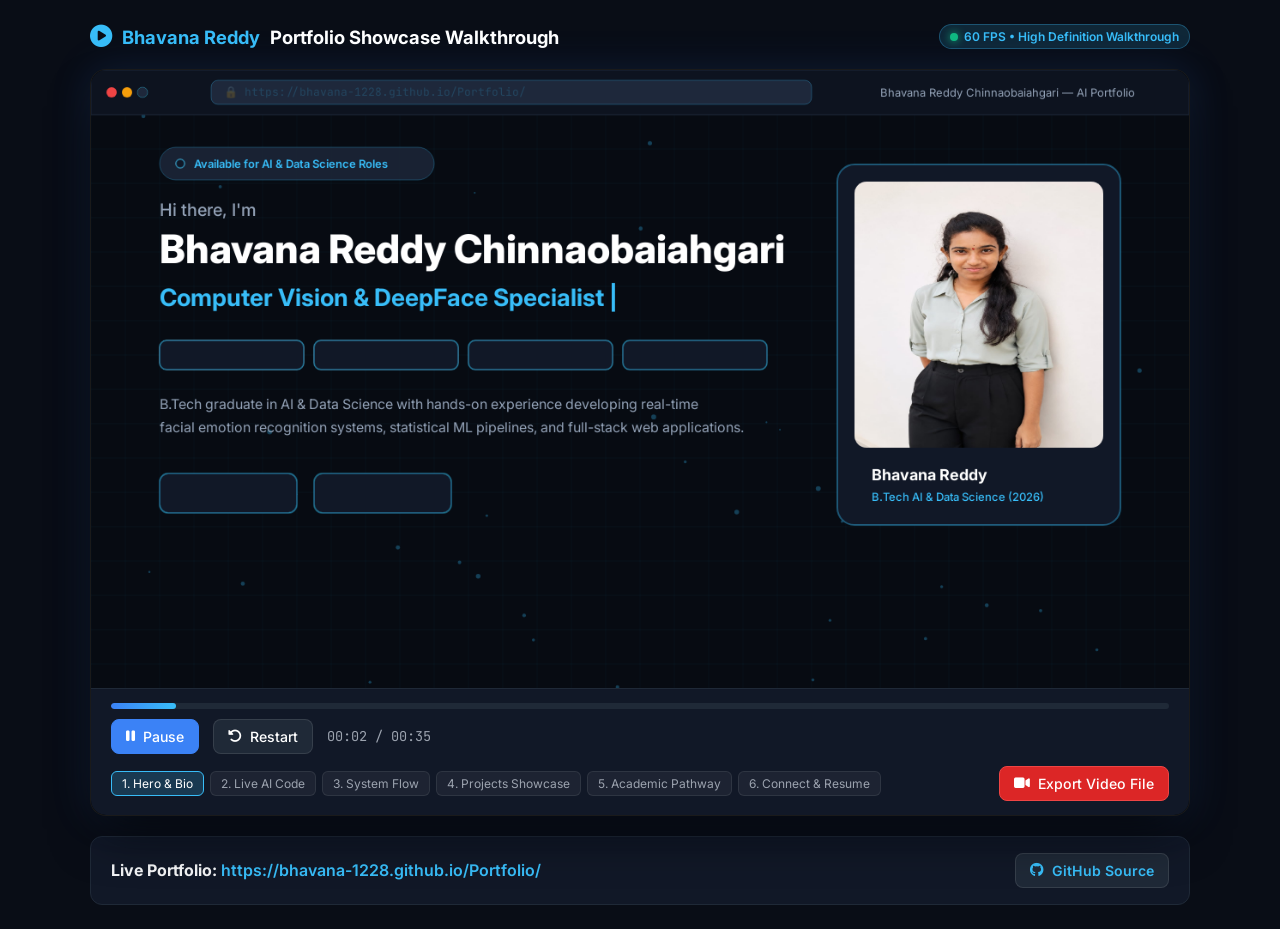
==== commit b0864644: "fix: update resume to latest version, add VN Softverg experience, and update CGPA to 8.12" ====
--- a/demo-video.html
+++ b/demo-video.html
@@ -399,7 +399,7 @@
         ctx.fillText(roles[activeRoleIdx] + ' |', 80, 275);
 
         // Badges
-        const badges = ['🎓 7.90 CGPA (AITS)', '📅 2026 Batch', '🧠 OpenCV & DeepFace', '🟢 Open to Work'];
+        const badges = ['🎓 8.12 CGPA (AITS)', '📅 2026 Batch', '🧠 OpenCV & DeepFace', '🟢 Open to Work'];
         badges.forEach((b, i) => {
           ctx.fillStyle = 'rgba(30, 41, 59, 0.9)';
           ctx.strokeStyle = 'rgba(255, 255, 255, 0.1)';
@@ -748,7 +748,7 @@
         const milestones = [
           { role: 'Artificial Intelligence Intern', org: 'Corizo', date: 'Oct 2023', score: 'Completed', color: '#10b981' },
           { role: 'Advanced Data Science Intern', org: 'APSSDC', date: 'Feb 2024', score: 'Certified', color: '#0284c7' },
-          { role: 'B.Tech in AI & Data Science', org: 'Annamacharya Inst. of Tech & Sciences (AITS)', date: '2022 - 2026', score: '7.90 CGPA', color: '#3b82f6' },
+          { role: 'B.Tech in AI & Data Science', org: 'Annamacharya Inst. of Tech & Sciences (AITS)', date: '2022 - 2026', score: '8.12 CGPA', color: '#3b82f6' },
           { role: 'Intermediate (MPC)', org: 'Sri Chaitanya Jr College, Kurnool', date: '2020 - 2022', score: '77%', color: '#f59e0b' },
           { role: 'Secondary School (SSC)', org: 'Good Shepherd EM High School', date: '2019 - 2020', score: '8.7 CGPA', color: '#ec4899' }
         ];
